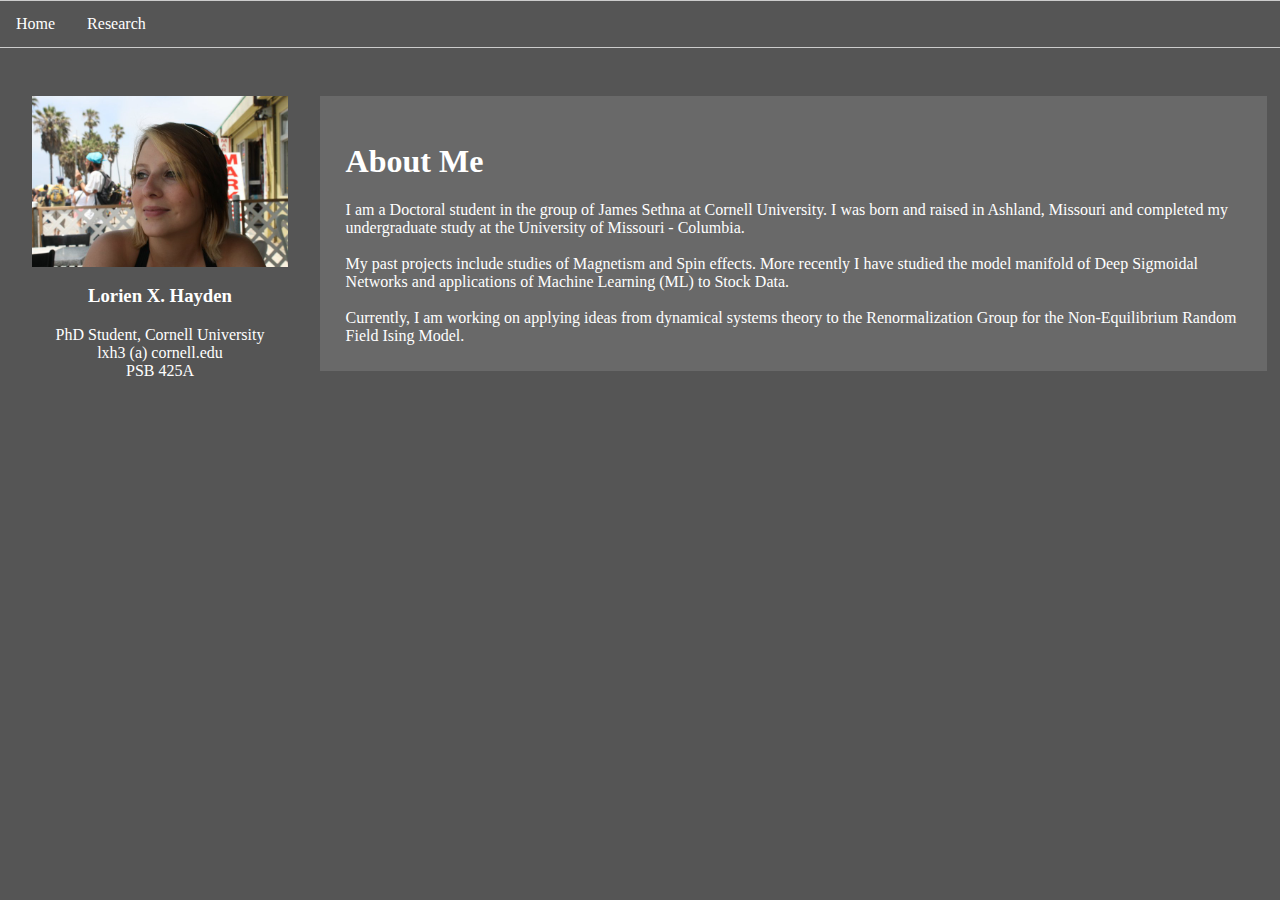
==== index.html @ 1978b14d "first commit" ====
<html>
<head>
<link rel="stylesheet" type="text/css" href="style.css" />
<title>Lorien X. Hayden</title>
</head>

<body>

    <ul id="nav">
        <li><a href="index.html">Home</a></li>
        <li><a href="research.html">Research</a></li>
    </ul>
	
<aside class="sidebar">
    <center>
        <img width=80% src="images/LorienHayden.jpg" />
        <h3>Lorien X. Hayden</h3>
        PhD Student, Cornell University<br />
        lxh3 (a) cornell.edu<br />
        PSB 425A
    </center>
</aside>

<section class="content">
<h1>About Me</h1>

I am a Doctoral student in the group of James Sethna at Cornell University. I was born and raised in Ashland, Missouri and completed my undergraduate study at the University of Missouri - Columbia. 
<br><br>
My past projects include studies of Magnetism and Spin effects. More recently I have studied the model manifold of Deep Sigmoidal Networks and applications of Machine Learning (ML) to Stock Data. 
<br><br>
Currently, I am working on applying ideas from dynamical systems theory to the Renormalization Group for the Non-Equilibrium Random Field Ising Model.

</section>
	
</body>
</html>
---- style.css ----
/* Navigation Bar Styling */
#nav {
	width: 100%;
	float: left;
	margin: 0 0 3em 0;
	padding: 0;
	list-style: none;
	border-bottom: 1px solid #ccc; 
	border-top: 1px solid #ccc; }

#nav ul {
    list-style-type: none;
    margin: 0;
    padding: 0;
    overflow: hidden;
    background-color: #333;}

#nav li {
    float: left;}

#nav li a {
    display: block;
    color: white;
    text-align: center;
    padding: 14px 16px;
    text-decoration: none;
    font: medium;}

#nav li a:hover {
    background-color: #111;}

/* Body Styling */
body {
    background-color: #555; 
    margin: 0px; }

/* <aside class='sidebar'> */
aside.sidebar { width: 25%; float:left; color: white;}

/* css for <section class='content'> */
section.content { width: 70%; float: left; color: white; background-color: DimGrey; padding:2%;}
h1.post-title { font-size: 1.8em; margin:0; padding:0;}
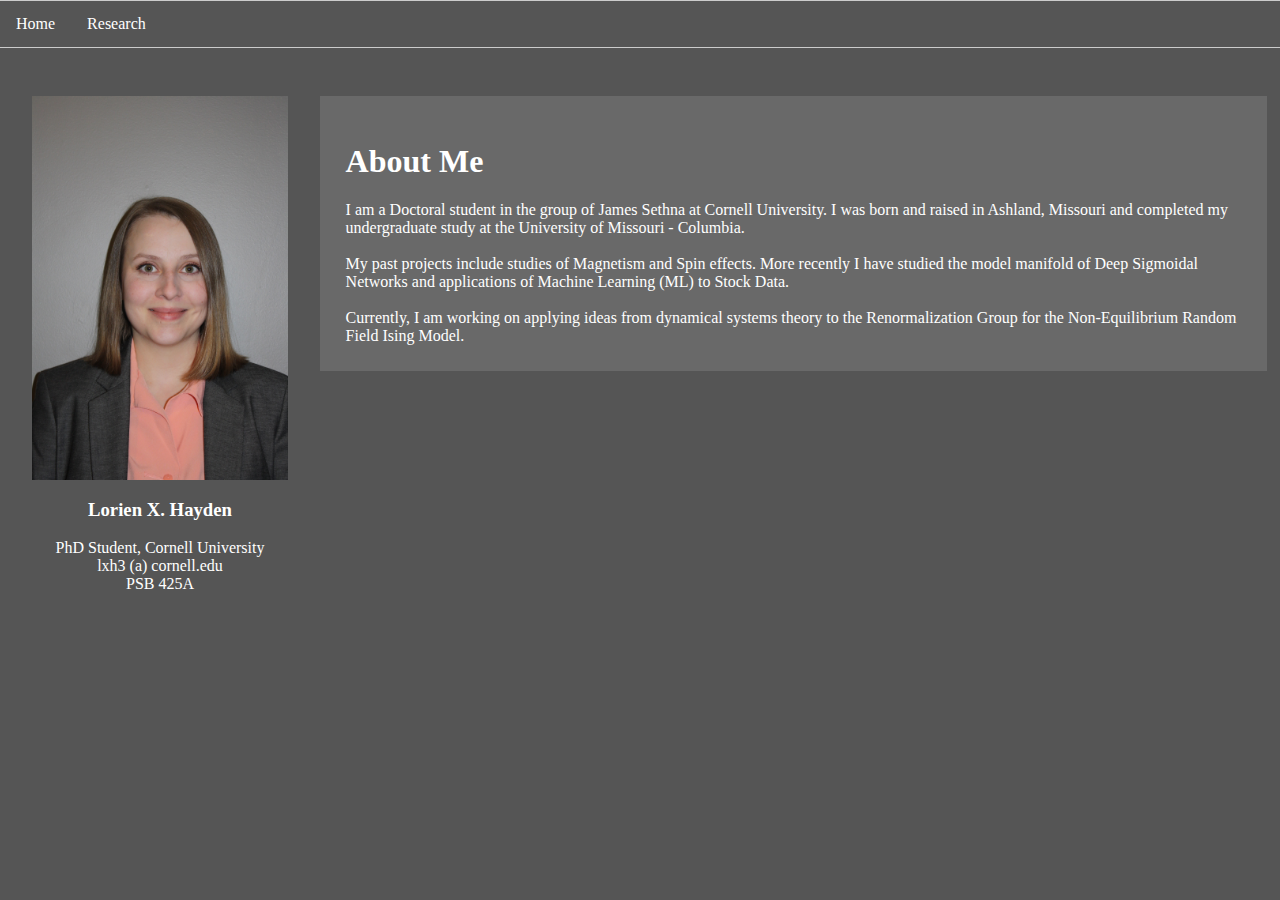
==== commit 7fe73147: "new pic" ====
--- a/index.html
+++ b/index.html
@@ -13,7 +13,7 @@
 	
 <aside class="sidebar">
     <center>
-        <img width=80% src="images/LorienHayden.jpg" />
+        <img width=80% src="images/LorienHayden2.jpg" />
         <h3>Lorien X. Hayden</h3>
         PhD Student, Cornell University<br />
         lxh3 (a) cornell.edu<br />
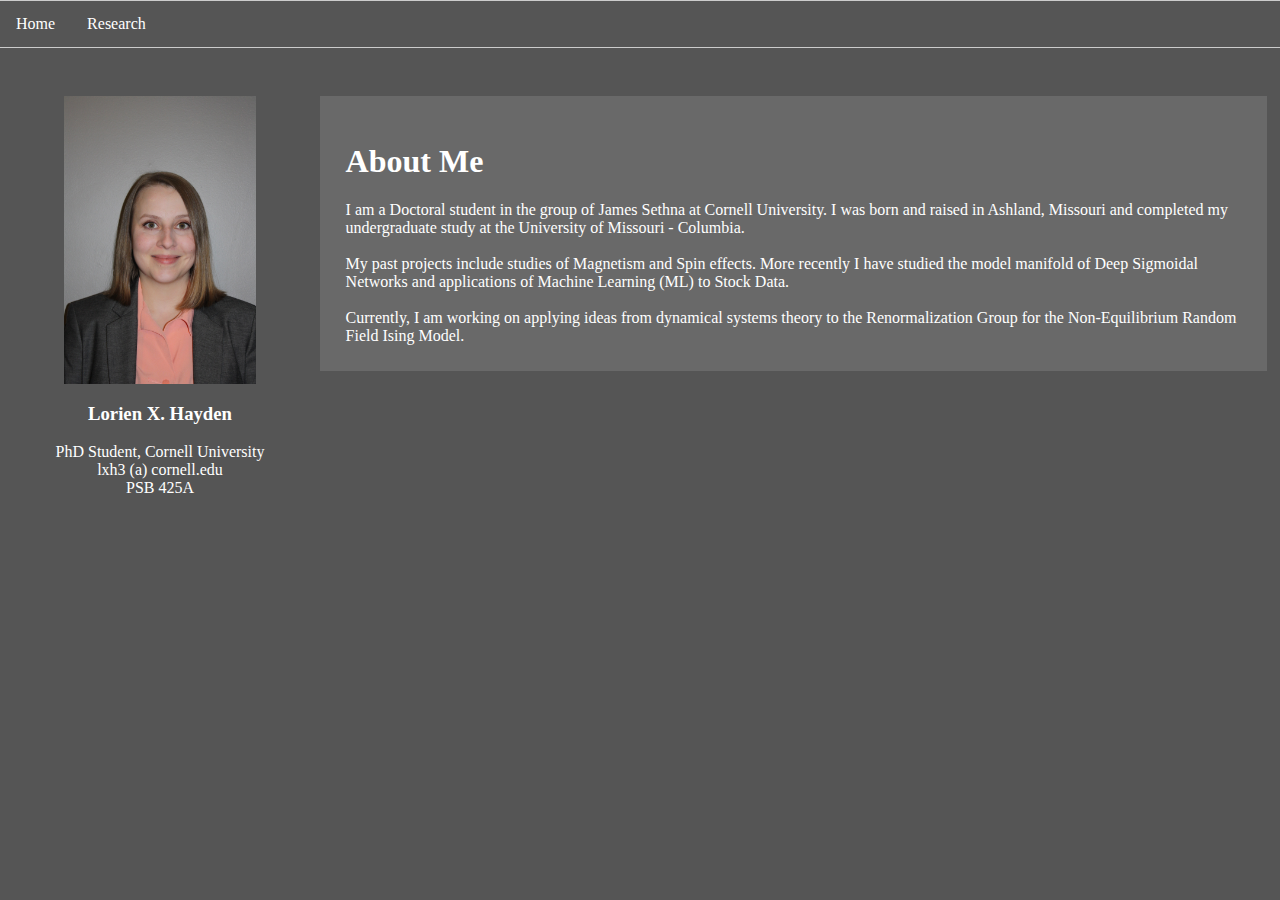
==== commit dd1fbfd9: "new pic take 2" ====
--- a/index.html
+++ b/index.html
@@ -13,7 +13,7 @@
 	
 <aside class="sidebar">
     <center>
-        <img width=80% src="images/LorienHayden2.jpg" />
+        <img width=60% src="images/LorienHayden2.jpg" />
         <h3>Lorien X. Hayden</h3>
         PhD Student, Cornell University<br />
         lxh3 (a) cornell.edu<br />
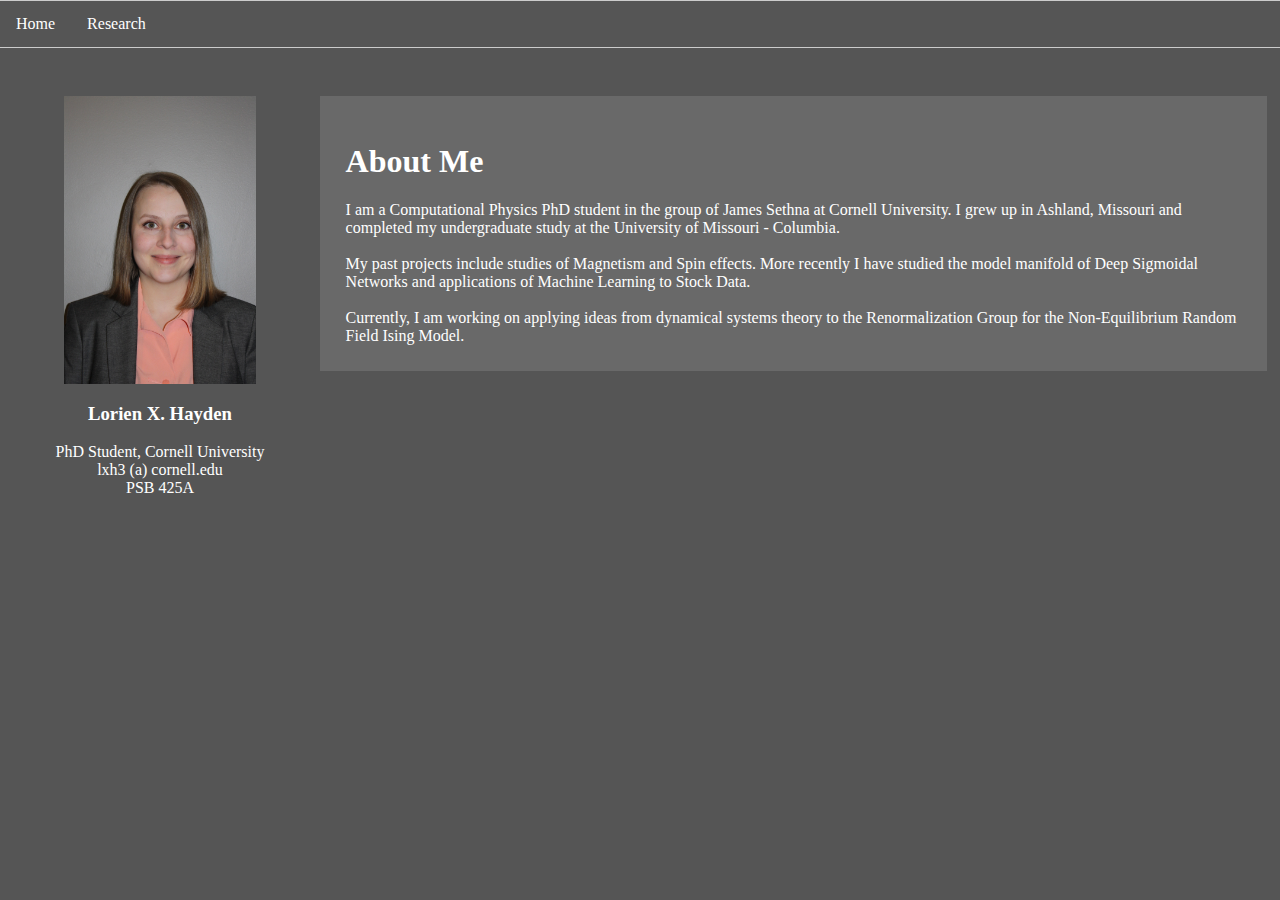
==== commit ceb37214: "new about" ====
--- a/index.html
+++ b/index.html
@@ -24,9 +24,9 @@
 <section class="content">
 <h1>About Me</h1>
 
-I am a Doctoral student in the group of James Sethna at Cornell University. I was born and raised in Ashland, Missouri and completed my undergraduate study at the University of Missouri - Columbia. 
+I am a Computational Physics PhD student in the group of James Sethna at Cornell University. I grew up in Ashland, Missouri and completed my undergraduate study at the University of Missouri - Columbia. 
 <br><br>
-My past projects include studies of Magnetism and Spin effects. More recently I have studied the model manifold of Deep Sigmoidal Networks and applications of Machine Learning (ML) to Stock Data. 
+My past projects include studies of Magnetism and Spin effects. More recently I have studied the model manifold of Deep Sigmoidal Networks and applications of Machine Learning to Stock Data. 
 <br><br>
 Currently, I am working on applying ideas from dynamical systems theory to the Renormalization Group for the Non-Equilibrium Random Field Ising Model.
 
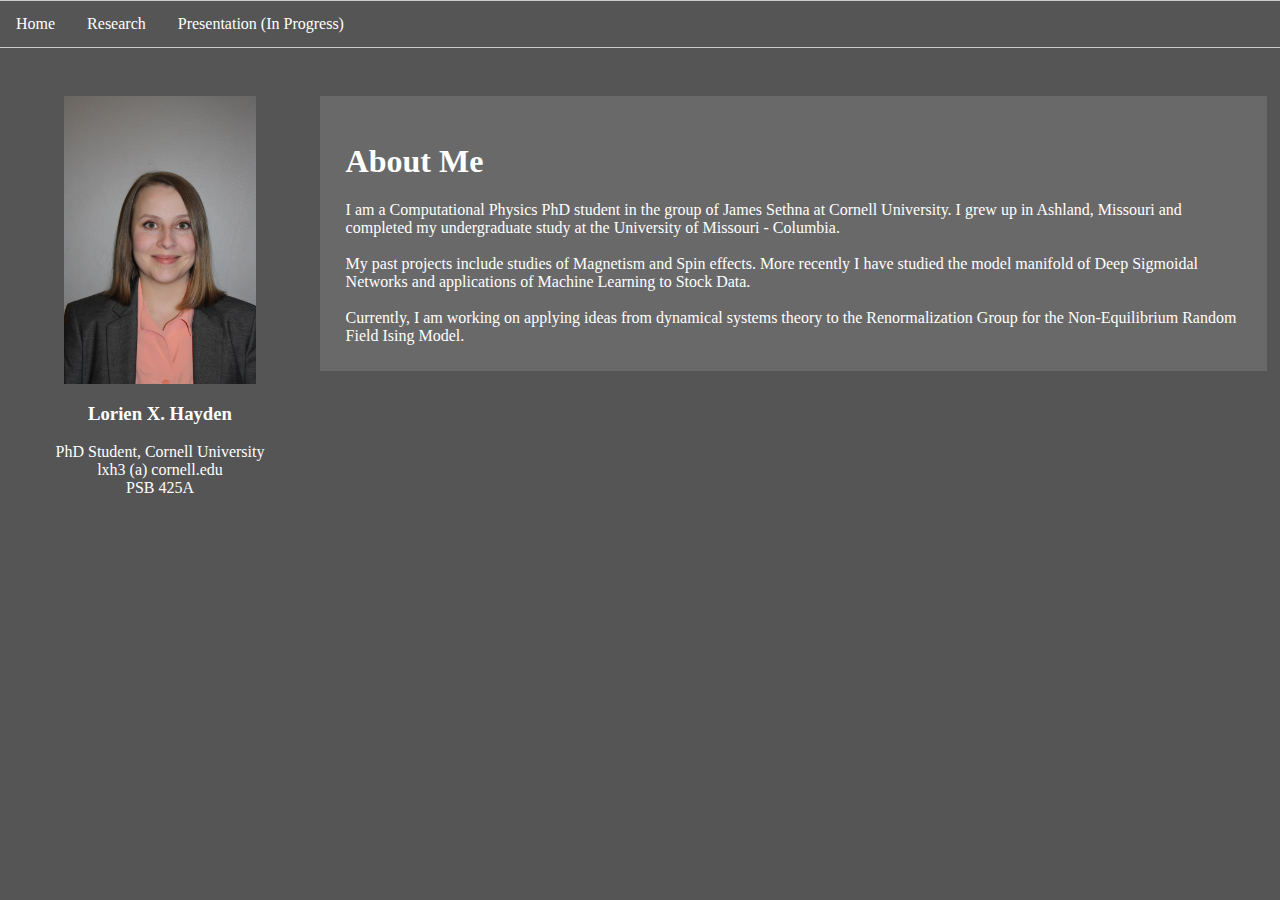
==== commit 64006640: "presentation" ====
--- a/index.html
+++ b/index.html
@@ -9,6 +9,7 @@
     <ul id="nav">
         <li><a href="index.html">Home</a></li>
         <li><a href="research.html">Research</a></li>
+	<li><a href="machine_learning.html">Presentation (In Progress)</a></li>
     </ul>
 	
 <aside class="sidebar">
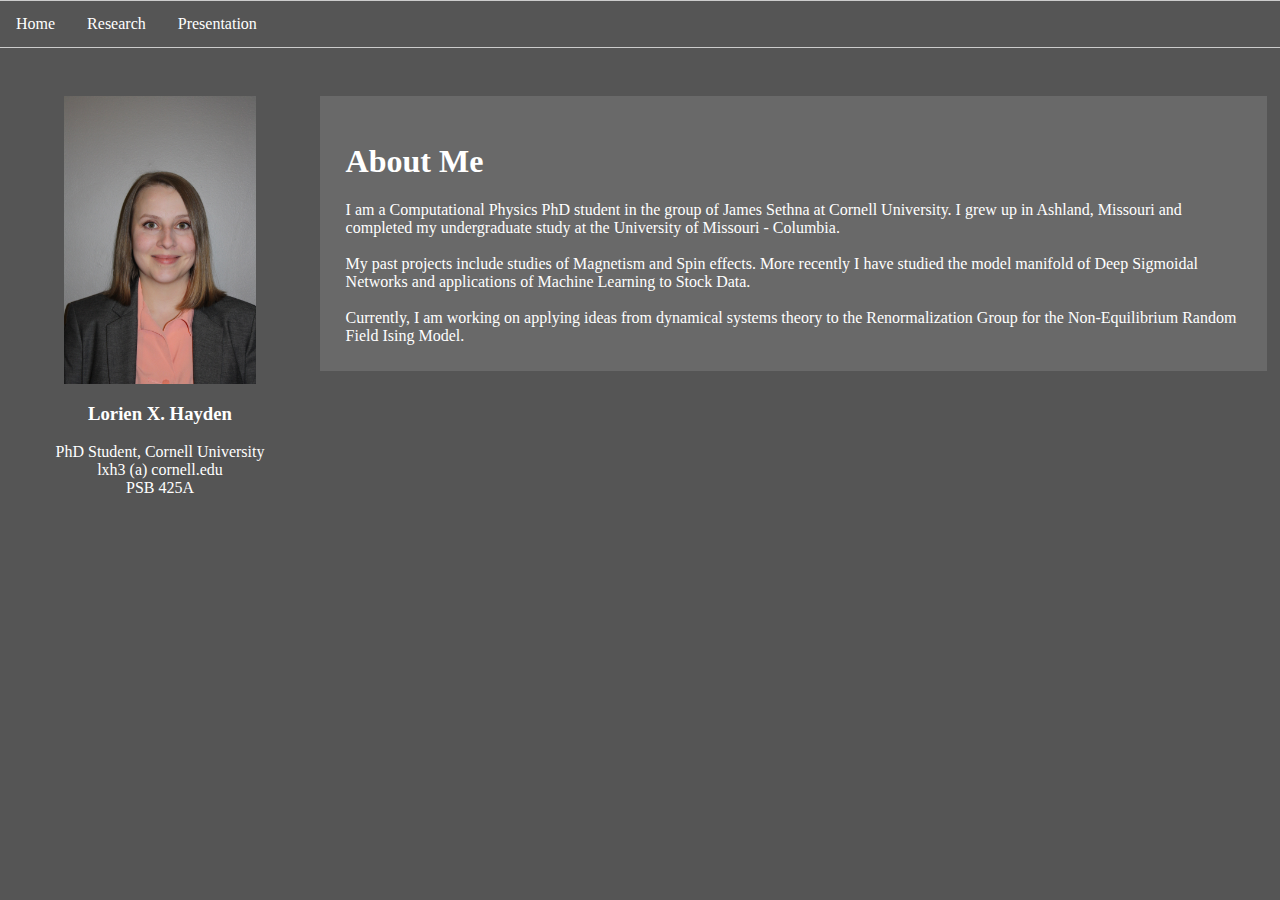
==== commit 30f29d45: "finished slides" ====
--- a/index.html
+++ b/index.html
@@ -9,7 +9,7 @@
     <ul id="nav">
         <li><a href="index.html">Home</a></li>
         <li><a href="research.html">Research</a></li>
-	<li><a href="machine_learning.html">Presentation (In Progress)</a></li>
+	<li><a href="machine_learning.html">Presentation</a></li>
     </ul>
 	
 <aside class="sidebar">
